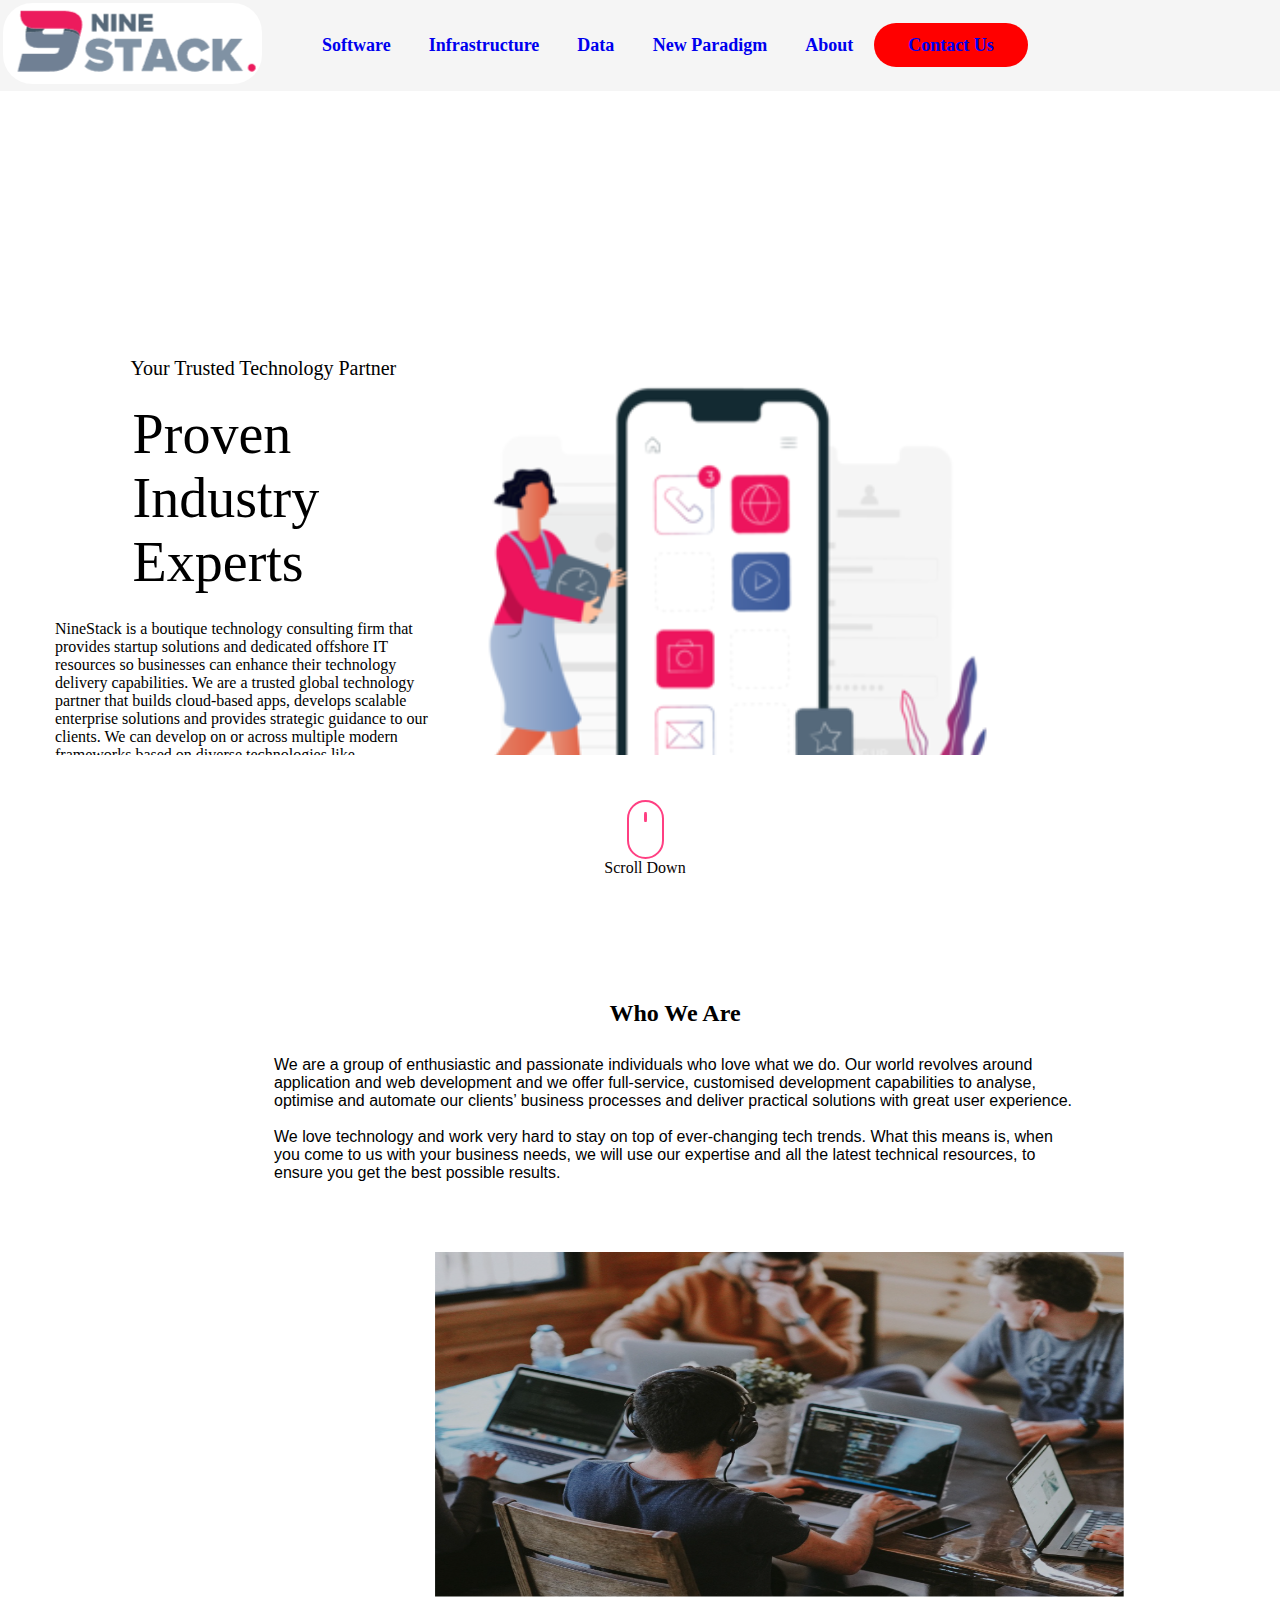
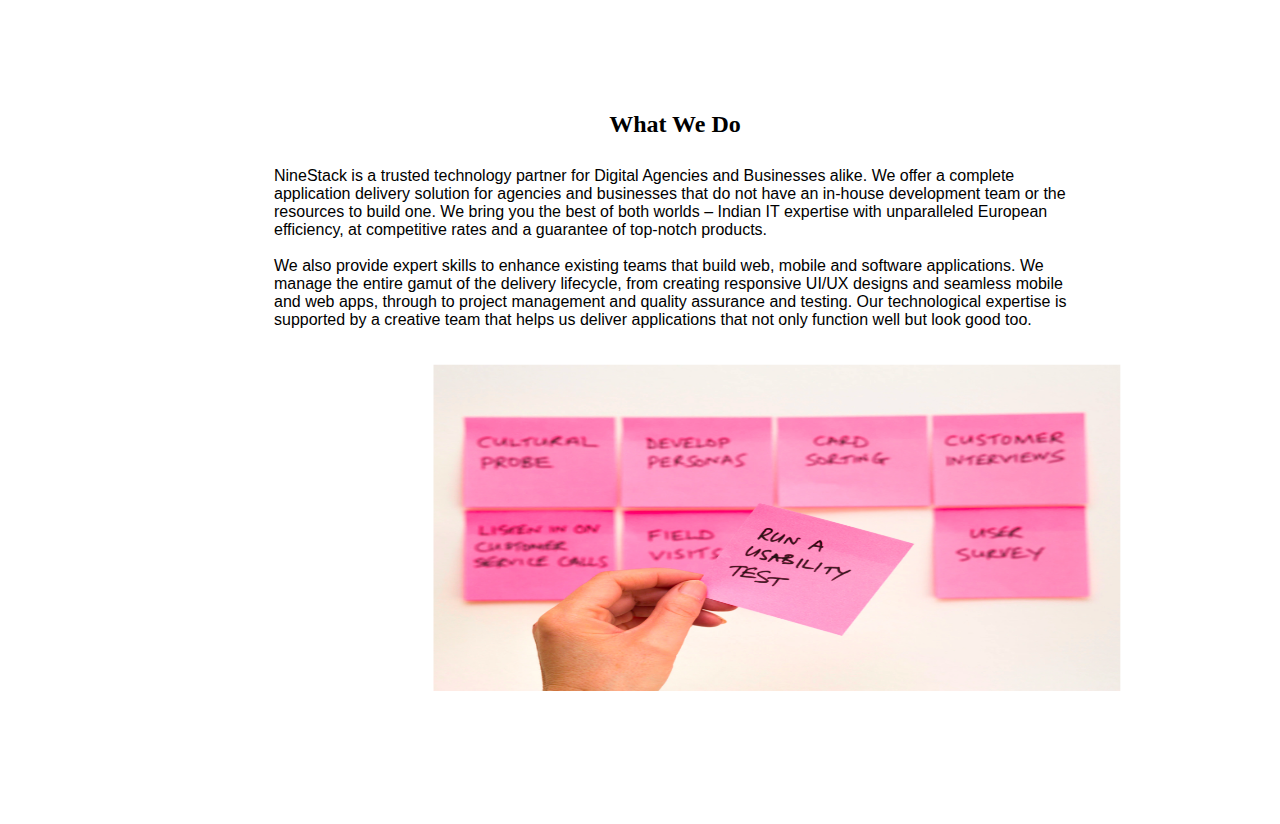
==== ninestack/about.html @ d8986727 "Add files via upload" ====
<!DOCTYPE html>
<html lang="en">
<head>
    <meta charset="UTF-8">
    <meta http-equiv="X-UA-Compatible" content="IE=edge">
    <meta name="viewport" content="width=device-width, initial-scale=1.0">
    <title>About</title>
    <link rel="stylesheet" href="style.css">
    <link rel="stylesheet" href="2ndcss.css">
</head>
<body>
    <header>
        <a href="home.html"> <img id="header-pic" src="nini.png" alt="ninrsatck-logo" > </a>
      
     
      <ul id="menu" > 
          <li class="active" ><a href="software.html"> Software </a></li>
          <li> <a href="Infrastructure.html" > Infrastructure </a></li>
          <li> <a href="data.html"> Data </a> </li>
          <li> <a href="New Paradigm.html"> New Paradigm </a></li>
          <li> <a href="about.html"> About </a></li>
           <li id="CONTACT"> <a href="index.html"> Contact Us  </a></li>
           
      </ul>
     



  </header>
  <main>
    <div id="margin-about" class="site-content">
      <section class="hero_panel">
          <div class="container">
              <div class="row-1">
              <div class="col-2">
                  <p class="para">Your Trusted Technology Partner</p>
                  <h1 class="display-4 bold mb-4 mt-2">Proven Industry Experts</h1>
                  <p>NineStack is a boutique technology consulting firm that provides startup solutions and 
                      dedicated offshore IT resources so businesses can enhance their technology delivery capabilities. 
                      We are a trusted global technology partner that builds cloud-based apps, develops scalable enterprise solutions and provides strategic guidance to our clients.
                       We can develop on or across multiple modern frameworks based on diverse technologies like .NET/Core, Node, React, and almost any other framework stack.
  
                  </p> 
                       <a id="find" href="#who">Find Out More</a>
                      </div>
                      <div class="col-2">
                      <img  class=" picc" src="picc.png"
                        alt="Ninestack">
                      </div>
                  </div>
              </div>
          </section>
        <section id="who" class="services_block">
            <div class="container"><div class="row">
                <div class="col-2 order-2 order-lg-1">
                    <h2 class="bold mb-4 text-lg-left text-center">Who We Are</h2>
                    <p class="excerpt">We are a group of enthusiastic and passionate individuals who love what we do.
                         Our world revolves around application and web development and we offer full-service, customised development capabilities to analyse,
                          optimise and automate our clients’ business processes and deliver practical solutions with great user experience.
                          <br>
                          <br>
                          We love technology and work very hard to stay on top of ever-changing tech trends.
                           What this means is, when you come to us with your business needs, we will use our expertise and all the latest technical resources,
                            to ensure you get the best possible results.
                        </p>
                        <p class="excerpt"> <br>

                    </p>
                 </div>
                        <div class="col-2 order-1 order-lg-2"> 
                            <img decoding="async" class=" picc3"
                                  src="picc3.png" 
                                  alt="Ninestack">
                        </div>
                </div>
            </div>
          
        </section>
        <section id="what" class="services_block">
          <div class="container"><div class="row">
              <div class="col-2 text-lg-left text-center"> 
                  
                      </div>
                      <div class="col-2 pl-lg-5">
                          <h2 class="bold mb-4 text-lg-left text-center">What We Do</h2>
                          
                          <p class="excerpt">NineStack is a trusted technology partner for Digital Agencies and Businesses alike.
                               We offer a complete application delivery solution for agencies and businesses that do not have an in-house development team or the resources to build one.
                                We bring you the best of both worlds – Indian IT expertise with unparalleled European efficiency,
                                 at competitive rates and a guarantee of top-notch products.
                                 <br>
                                 <br>
                                 We also provide expert skills to enhance existing teams that build web, 
                                 mobile and software applications. We manage the entire gamut of the delivery lifecycle,
                                  from creating responsive UI/UX designs and seamless mobile and web apps, through to project management and quality assurance and testing. 
                                  Our technological expertise is supported by a creative team that helps us deliver applications that not only function well but look good too.
                              </p>
                              <img  class="picc3" src="picc4.png" alt=" what we do">
                            
                              <p class="excerpt"></p>
                          </div>
                      </div>
                      <br>
                  </div>
      </section>
      <br> <br><br>
  
</main>



<footer>
    <span class="scroll-btn">
        <div class="scroll-downs">
          <div class="mousey">
            <div class="scroller">
  
            </div>
          </div> 
          <sm>Scroll Down</sm>
        </div>
      </span>
</footer>    
</body>
</html>
---- ninestack/style.css ----
body{
    background-color: white;
    margin: 0;
}
main{
    padding: 4px;
    grid-area: main;
}
aside{
    grid-area: aside;
}
header{
    background-color:whitesmoke;
    display: flex;
    align-items: center;
    margin: 0px;
    grid-area: header;  
}
#header-pic{
    border: 1px solid transparent;
    border-radius: 30px;
    margin: 2px;
}
#menu li{
    text-decoration: none;
    color: black;
    display: inline;
    font-size: large;
    font-weight: bold;
}
#menu li a {
    display: inline-flex;
    text-decoration: none;
    margin: 15px;
    border-radius: 20px;
    border: 2px solid transparent;
}

menu{
    margin-left:auto ;
}

#pic{
  border: 1px solid transparent;
  margin-left: 30%;
  margin-right: 20%;
  height: 350px;
  width: 700px;
  border-radius: 10px;
  float: inline-end;
}
#BU{
    border: 2px solid red;
}
#CONTACT{
    border: 2PX solid transparent;
    background-color: red;
    padding: 10px 15px 10px 15px;
    border-radius: 40px;
    font-weight: lighter;
}
h1{

    border: 1px solid transparent;
    text-align: justify;
    margin-left: 20%;
    margin-right: 50%;
}
.para{
    margin: 20px;
    margin-left: 20%;
    text-align: justify;
    font-size: 20px;
}
.para2{
    text-align: justify;
    margin-left: 20%;
    margin-right: 20%;
    font-size: 30px;
    border: 1px solid transparent;
    padding: 5px;
    border-left: 50%;
    font-size: 120%;
    font-weight: lighter ;
}
.para3{
    text-decoration: none;
    margin-left: 370px;
    font-weight: 600;
    color: black;
}
.container {
    display: grid;
    grid-template-areas: 
      "header header "
      "main main"
      "footer footer";
    grid-template-columns: auto 200px;
    grid-gap: 10px;
  }

  footer{
    bottom:0;
    left: 0;
    position: fixed;
    background-color: rgb(255, 255, 255);
    width: 100%;
    color: rgb(7, 2, 2);
    text-align: center;
    padding: 5px;
}
span {
    word-wrap: break-word;
    word-break: break-word;
}

.scroll-downs {
    margin: 40px auto;
    width: 100px;
    height: 55px;
    cursor: pointer;
}

.mousey {
    width: 3px;
    padding: 10px 15px;
    height: 35px;
    border: 2px solid #ff0059;
    border-radius: 25px;
    opacity: .75;
    box-sizing: content-box;
    margin: auto;
}
.scroller {
    width: 3px;
    height: 10px;
    border-radius: 25%;
    background-color: #ff0059;
    animation-name: scroll;
    animation-duration: 2.2s;
    animation-timing-function: cubic-bezier(.15,.41,.69,.94);
    animation-iteration-count: infinite;
}
---- ninestack/2ndcss.css ----
/*--- contact us css--- */

h1{
    text-align: center;
    border: 2px solid transparent;
    font-size: 70px;
}
.box{
    
    border-spacing: 1px 1px;
    padding: 4px;
    font-size: 20px;
    margin-left: 150px;
    margin-right: 150px;
    text-align: justify;
    font-style: oblique;
}
h3{
  margin: 20px;
  border: 1px solid transparent;
  background-color: whitesmoke;
  padding: 5px;
  border-radius: 4px;
   
    
}
.margin{
    margin-left: 20px;
}
#submit{
     border: 10px solid red;
     background-color: red;
     font-weight: bolder;
     border-radius: 10px;
     color: black;    
}
#name{
    border: 1px solid transparent;
    text-align: center;
    margin-left: 20%;
    margin-right: 20%;
    margin-top: 10%;
    font-size: 55px;
    font-weight: bold;
}  
.form{

    margin-left: 15%;
    margin-right: 15%;
    background-color:whitesmoke;
    padding: 40px 30px 60px 50px ;
    border-radius: 10px;

}
#line
{
    font-size: 50px;
    margin-left: 15%;
    font-weight: 700;
}
#line2{
    
    margin-left: 15%;
    margin-right: 15%;
    font-size: 20px;

}
#line3{
    margin-left: 64%;
    font-style: oblique;
    margin-right: 11%;
}
#proven{
    border: 1px solid transparent;
    text-align: justify;
    font-size: 32px;
    font-weight: bold;
}
.about-page{
    margin-top: 130px;border: 1px solid transparent;
    margin-left: 30%;
    margin-right: 20%;
    height: 350px;
    width: 700px;
    border-radius: 10px;
    float: inline-end;
    margin-left: 150px;
    margin-right: 200px;
    font-size: 17px;
    line-height: 25px;
}
#picc{
    border: 1px solid transparent;

  margin-left: 30%;
  margin-right: 20%;
  height: 350px;
  width: 700px;
  border-radius: 10px;
  float: inline-end;
  display: flex;
}
/*--- about page  us css--- */

#margin-about {
    padding-top: 105px;
}
.hero_panel {
    height: calc(100vh - 120px);
    display: flex;
    justify-content: center;
    align-items: center;

}
.container {
    max-width: 1140px;
    max-height: 487.27;
    width: 100%;
    padding-right: 15px;
    padding-left: 15px;

}
.row-1 {
    height: 487px;
  display: flex;
 
  flex-wrap: nowrap;
  margin-right: -15px;
  margin-left: -15px;
}
.col-1 {
  position: relative;
  width: 100%;
  padding-right: 15px;
  padding-left: 15px;

}
.picc3{
    height: 350px;
  width: 700px;
  margin-left: 20%;
}
.mb-4, .my-4 {
    margin-bottom: 1.5rem!important;
}
.mt-2, .my-2 {
    margin-top: 0.5rem!important;
}
.display-4 {
    font-size: 3.5rem;
    font-weight: 300;
}

#who{
    margin-left: 250px;
}
#what{
    margin-left: 250px;
    margin-top: 70px;
}
.services_page {
    padding: 180px 152;
    text-align: center;
    display: flex;
    display: -ms-flexbox;
    align-items: center;
    height: calc(100vh - 90px);
}
#ers
{
    margin-top: 200px;
    margin-left: 350px;
}
 span {
    word-wrap: break-word;
    word-break: break-word;
}
.text-center {
    text-align: center!important;
}
.excerpt{
    
    padding: 5px;
    font-family: sans-serif;
}
#find{
    text-decoration: none;
    color: black;
}
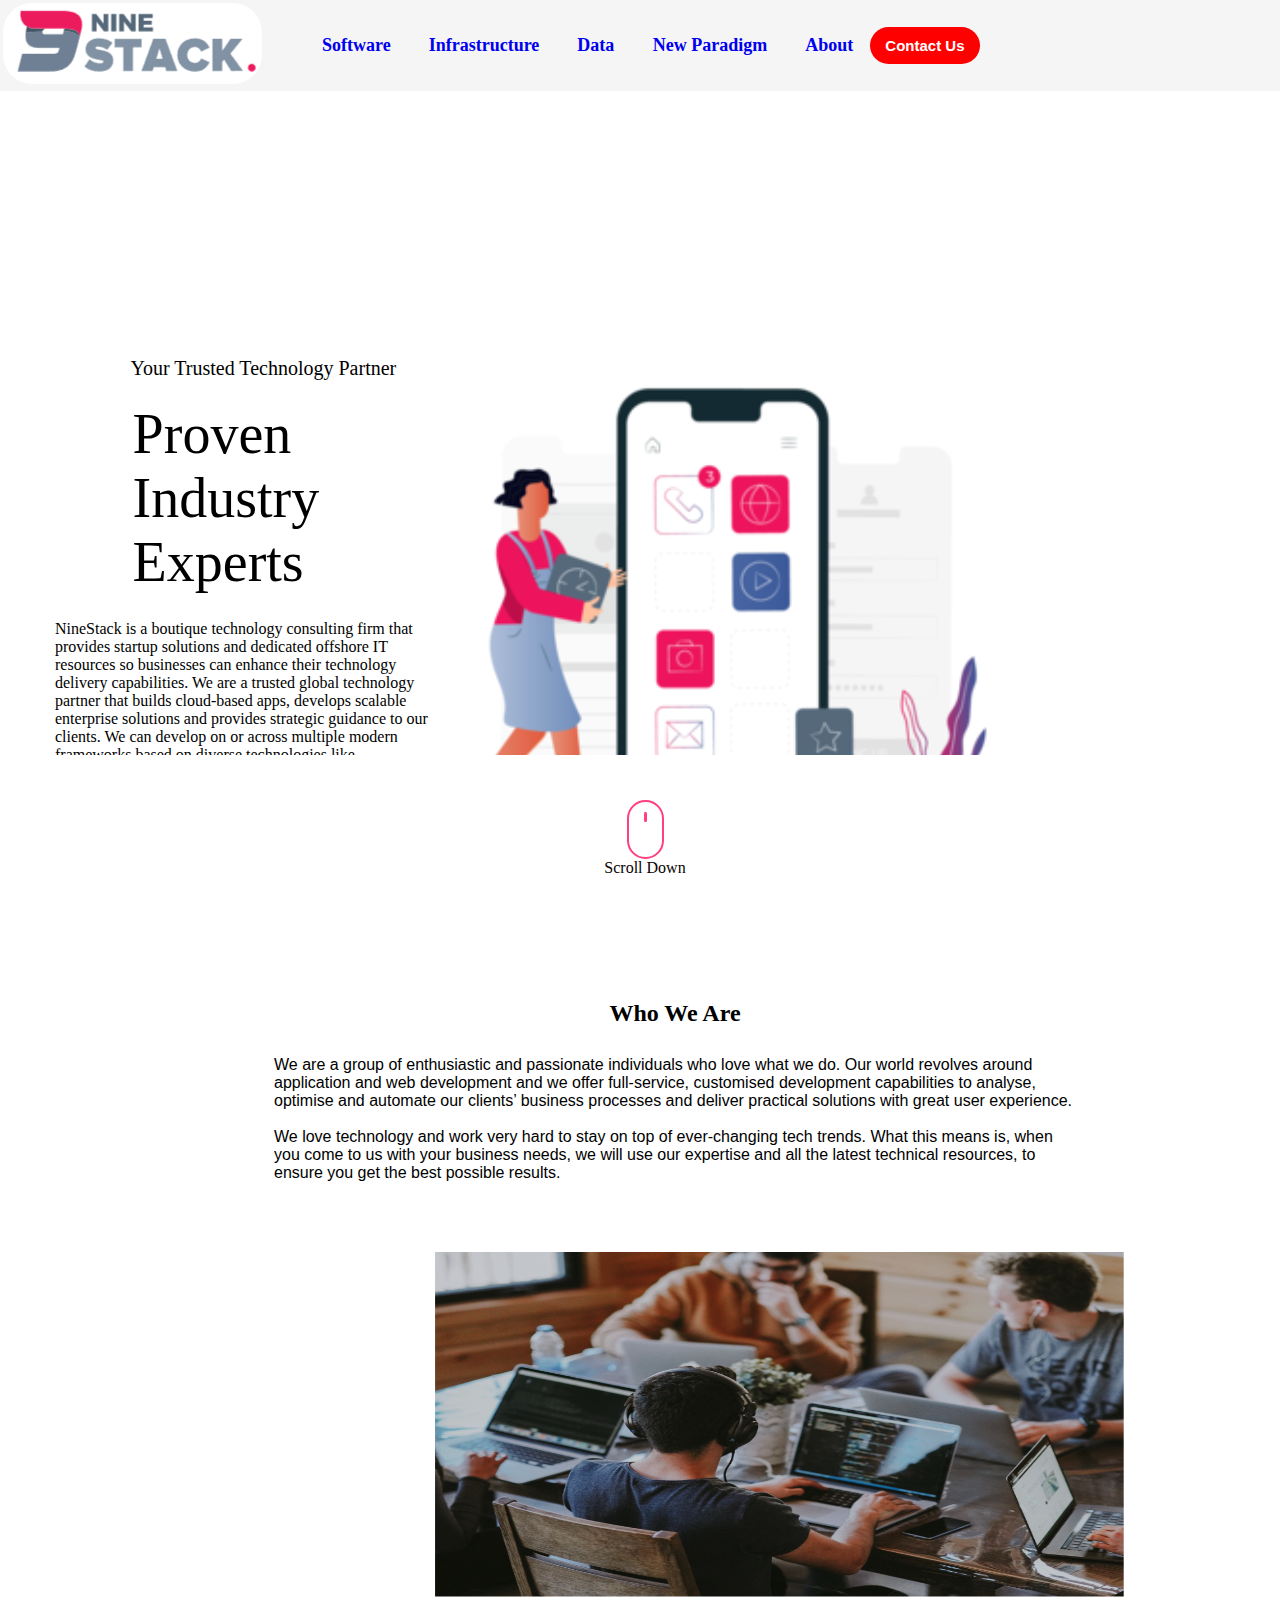
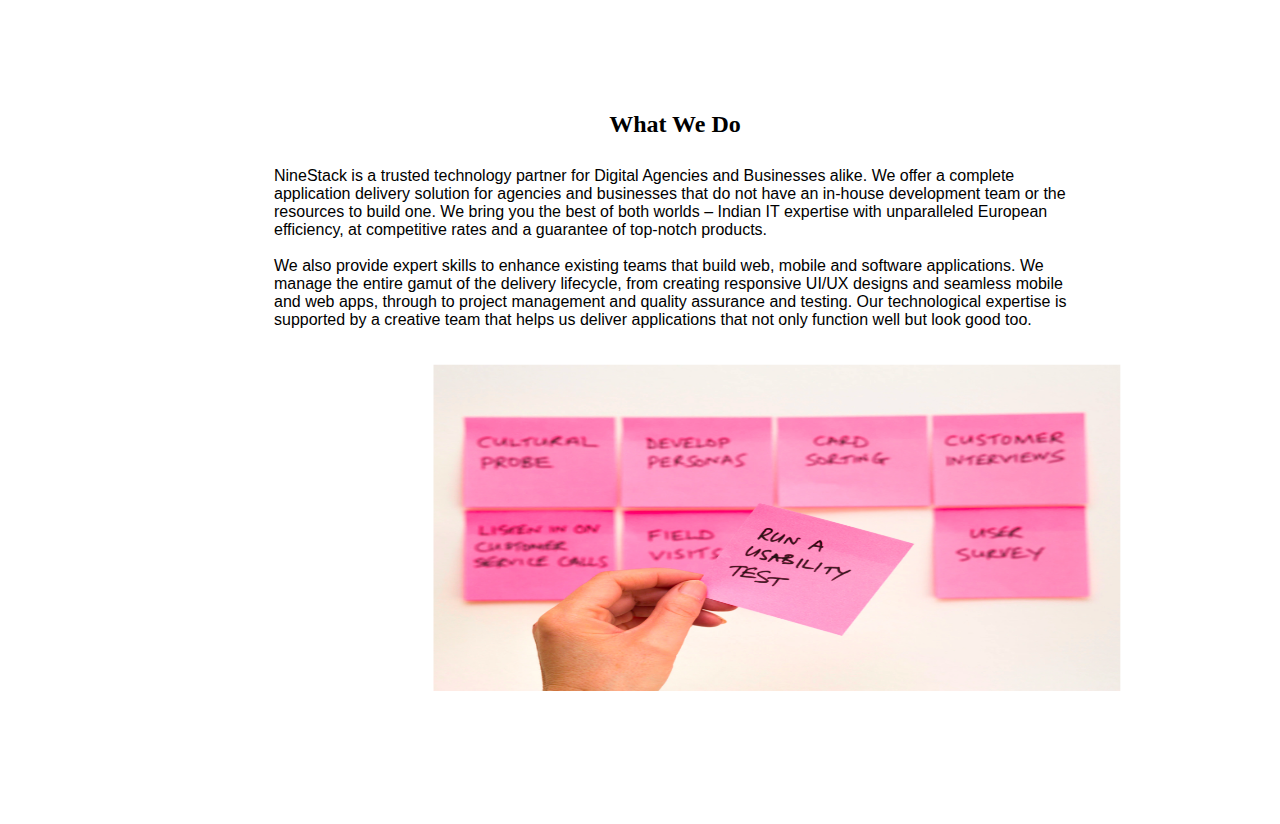
==== commit 2d365585: "Add files via upload" ====
--- a/ninestack/about.html
+++ b/ninestack/about.html
@@ -19,10 +19,10 @@
           <li> <a href="data.html"> Data </a> </li>
           <li> <a href="New Paradigm.html"> New Paradigm </a></li>
           <li> <a href="about.html"> About </a></li>
-           <li id="CONTACT"> <a href="index.html"> Contact Us  </a></li>
+           
            
       </ul>
-     
+      <a href="index.html" class="CONTACT"><strong> Contact Us</strong></a>
 
 
 
--- a/ninestack/style.css
+++ b/ninestack/style.css
@@ -52,13 +52,25 @@
 #BU{
     border: 2px solid red;
 }
-#CONTACT{
-    border: 2PX solid transparent;
+.CONTACT{
+    display: flex;
     background-color: red;
+    color: white;
     padding: 10px 15px 10px 15px;
     border-radius: 40px;
-    font-weight: lighter;
+    font-size: 15px;
+    text-decoration: none;
+    font-family: sans-serif;
+    
 }
+a.CONTACT:hover{
+    text-decoration: none;
+    background-color: white;
+    color: rgb(228, 39, 70);
+    transition: 0.5s;
+    border: 2px solid red;
+}
+
 h1{
 
     border: 1px solid transparent;
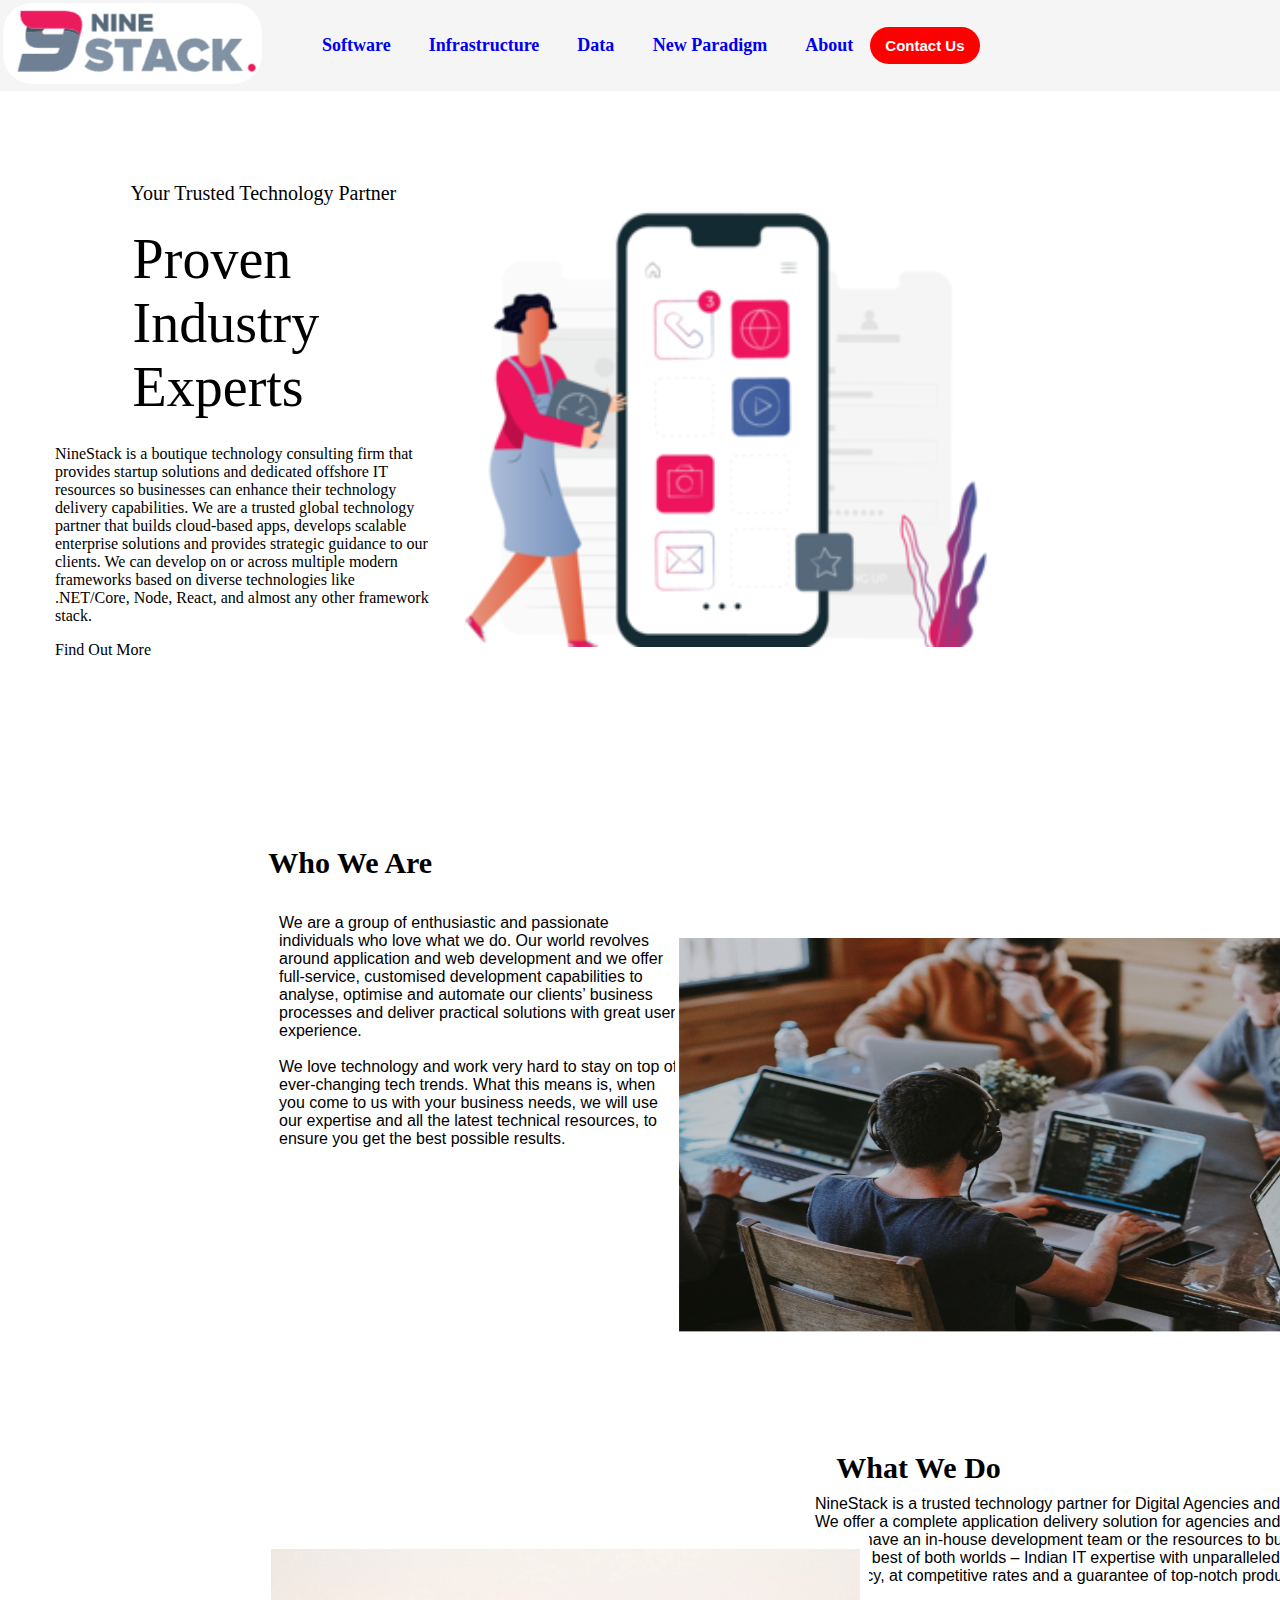
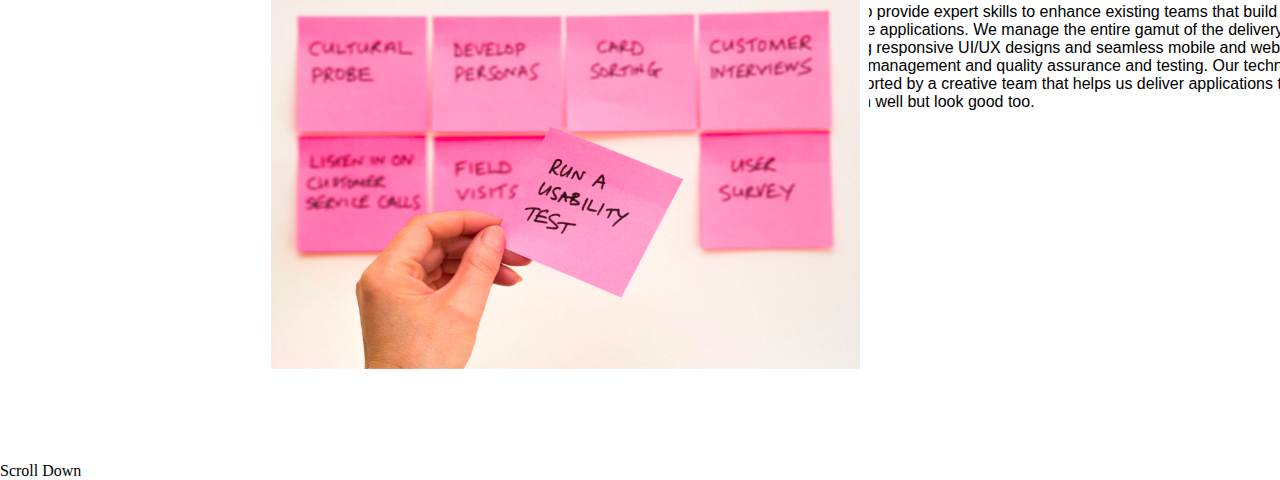
==== commit 5c2079b9: "Add files via upload" ====
--- a/ninestack/about.html
+++ b/ninestack/about.html
@@ -46,14 +46,16 @@
                       <div class="col-2">
                       <img  class=" picc" src="picc.png"
                         alt="Ninestack">
-                      </div>
+                      </div> <br>
                   </div>
               </div>
+              <br>
           </section>
         <section id="who" class="services_block">
-            <div class="container"><div class="row">
+            <div class="container">
+                <div class="row">
                 <div class="col-2 order-2 order-lg-1">
-                    <h2 class="bold mb-4 text-lg-left text-center">Who We Are</h2>
+                    <div class="who-we"> <h2 class="bold mb-4 text-lg-left text-center">Who We Are</h2> </div> 
                     <p class="excerpt">We are a group of enthusiastic and passionate individuals who love what we do.
                          Our world revolves around application and web development and we offer full-service, customised development capabilities to analyse,
                           optimise and automate our clients’ business processes and deliver practical solutions with great user experience.
@@ -62,10 +64,7 @@
                           We love technology and work very hard to stay on top of ever-changing tech trends.
                            What this means is, when you come to us with your business needs, we will use our expertise and all the latest technical resources,
                             to ensure you get the best possible results.
-                        </p>
-                        <p class="excerpt"> <br>
-
-                    </p>
+                        
                  </div>
                         <div class="col-2 order-1 order-lg-2"> 
                             <img decoding="async" class=" picc3"
@@ -76,15 +75,16 @@
             </div>
           
         </section>
-        <section id="what" class="services_block">
+        <section id="what" class="services_block-2">
           <div class="container"><div class="row">
               <div class="col-2 text-lg-left text-center"> 
                   
                       </div>
                       <div class="col-2 pl-lg-5">
-                          <h2 class="bold mb-4 text-lg-left text-center">What We Do</h2>
+
+                          <div class="what-we">  <h2 class="bold mb-4 text-lg-left text-center">What We Do</h2></div> 
                           
-                          <p class="excerpt">NineStack is a trusted technology partner for Digital Agencies and Businesses alike.
+                          <p class="excerpt-2">NineStack is a trusted technology partner for Digital Agencies and Businesses alike.
                                We offer a complete application delivery solution for agencies and businesses that do not have an in-house development team or the resources to build one.
                                 We bring you the best of both worlds – Indian IT expertise with unparalleled European efficiency,
                                  at competitive rates and a guarantee of top-notch products.
@@ -95,9 +95,9 @@
                                   from creating responsive UI/UX designs and seamless mobile and web apps, through to project management and quality assurance and testing. 
                                   Our technological expertise is supported by a creative team that helps us deliver applications that not only function well but look good too.
                               </p>
-                              <img  class="picc3" src="picc4.png" alt=" what we do">
+                              <img  class="picc4" src="picc4.png" alt=" what we do">
                             
-                              <p class="excerpt"></p>
+                              
                           </div>
                       </div>
                       <br>
--- a/ninestack/style.css
+++ b/ninestack/style.css
@@ -110,7 +110,7 @@
     grid-template-columns: auto 200px;
     grid-gap: 10px;
   }
-
+/*
   footer{
     bottom:0;
     left: 0;
@@ -153,3 +153,5 @@
     animation-timing-function: cubic-bezier(.15,.41,.69,.94);
     animation-iteration-count: infinite;
 }
+*/
+
--- a/ninestack/2ndcss.css
+++ b/ninestack/2ndcss.css
@@ -5,16 +5,34 @@
     border: 2px solid transparent;
     font-size: 70px;
 }
+.section{
+    margin-top: 10%;
+    ;
+    display: -ms-inline-flexbox;
+}
 .box{
-    
-    border-spacing: 1px 1px;
-    padding: 4px;
-    font-size: 20px;
-    margin-left: 150px;
-    margin-right: 150px;
+
+    border:  1px solid transparent;
+    font-size: 17px;
+    margin-left: 145px;
+    margin-right: 145px;
     text-align: justify;
-    font-style: oblique;
-}
+    padding: 10px;
+    font-family: sans-serif;
+  
+    
+}
+#name{
+
+    text-align: center;
+    font-size: 50px;
+    margin-left: 20%;
+    margin-right: 20%;
+    margin-bottom: -20px;
+    font-family: sans-serif;
+    font-weight: bold;
+}  
+
 h3{
   margin: 20px;
   border: 1px solid transparent;
@@ -34,15 +52,7 @@
      border-radius: 10px;
      color: black;    
 }
-#name{
-    border: 1px solid transparent;
-    text-align: center;
-    margin-left: 20%;
-    margin-right: 20%;
-    margin-top: 10%;
-    font-size: 55px;
-    font-weight: bold;
-}  
+
 .form{
 
     margin-left: 15%;
@@ -106,7 +116,8 @@
     padding-top: 105px;
 }
 .hero_panel {
-    height: calc(100vh - 120px);
+    
+   margin-top: -3%;
     display: flex;
     justify-content: center;
     align-items: center;
@@ -121,9 +132,10 @@
 
 }
 .row-1 {
+    
     height: 487px;
   display: flex;
- 
+
   flex-wrap: nowrap;
   margin-right: -15px;
   margin-left: -15px;
@@ -136,9 +148,20 @@
 
 }
 .picc3{
-    height: 350px;
+    
+    height: 400px;
   width: 700px;
-  margin-left: 20%;
+  margin-left: 50%;
+  margin-top: -38%;
+}
+
+.picc4{
+    
+    height: 450px;
+    width: 600px;
+    margin-top: -42%;
+
+
 }
 .mb-4, .my-4 {
     margin-bottom: 1.5rem!important;
@@ -179,11 +202,52 @@
     text-align: center!important;
 }
 .excerpt{
-    
-    padding: 5px;
-    font-family: sans-serif;
+   
+    padding: 10px;
+    height: 300px;
+    width: 400px;
+    padding: 5px 15x 5px 10px;
+    font-family: sans-serif;
+    text-align: left;
+    font-size: 16px;
+    font-weight: 200;
 }
 #find{
     text-decoration: none;
     color: black;
+}
+.services_block{
+    margin-left: 5%;
+   
+    margin-top: 12%;
+}
+.excerpt-2
+{
+    
+    height: 350px;
+    width: 600px;
+    padding: 10px 10px 10px 10px;
+    margin-top: 5%;
+    margin-left: 66%;
+    margin-right: 0%;
+    font-family: sans-serif;
+    text-align: left;
+    font-size: 16px;
+    font-weight: 200;
+
+    text-align: left;
+}
+.services_block-2{
+    margin-top: 5%;
+   
+    
+}
+.what-we{
+    margin-left: 60%;
+    margin-bottom: -5%;
+    font-size: 20px;
+}
+.who-we{
+    margin-left: -80%;
+    font-size: 20px;
 }